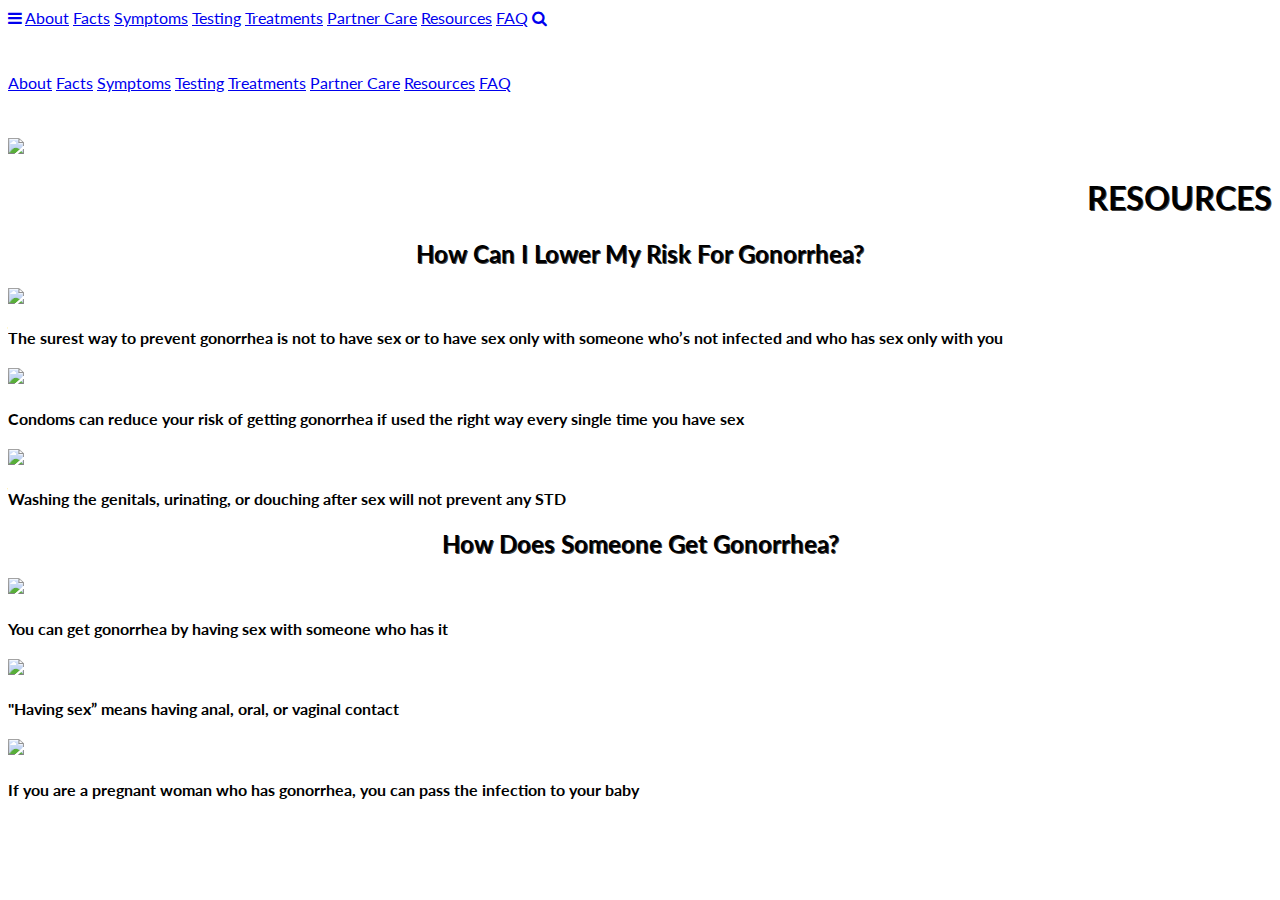
==== resources.html @ 5b26f83a "FInal commit." ====
<!DOCTYPE html>
<html lang="en">
<title>STD Portal</title>
<meta charset="UTF-8">
<meta name="viewport" content="width=device-width, initial-scale=1">
<link rel="stylesheet" href="w3.css">
<link rel="stylesheet" href="https://fonts.googleapis.com/css?family=Lato">
<link rel="stylesheet" href="https://cdnjs.cloudflare.com/ajax/libs/font-awesome/4.7.0/css/font-awesome.min.css">
<style>
body {font-family: "Lato", sans-serif}
.mySlides {display: none}
</style>
<body class="w3-light-grey">

<!-- Navbar -->
<div class="w3-top">
  <div class="w3-bar w3-black w3-card">
    <a class="w3-bar-item w3-button w3-padding-large  w3-hide-large w3-right" href="javascript:void(0)" onclick="myFunction()" title="Toggle Navigation Menu"><i class="fa fa-bars"></i></a>
    <a href="index.html" class="w3-bar-item w3-button w3-padding-large w3-hide-medium w3-hide-small">About</a>
	<a href="facts.html" class="w3-bar-item w3-button w3-padding-large w3-hide-medium w3-hide-small">Facts</a>
    <a href="symptoms.html" class="w3-bar-item w3-button w3-padding-large w3-hide-medium w3-hide-small">Symptoms</a>
    <a href="testing.html" class="w3-bar-item w3-button w3-padding-large w3-hide-medium w3-hide-small">Testing</a>
    <a href="treatment.html" class="w3-bar-item w3-button w3-padding-large w3-hide-medium w3-hide-small">Treatments</a>
    <a href="partner.html" class="w3-bar-item w3-button w3-padding-large w3-hide-medium w3-hide-small">Partner Care</a>
    <a href="resources.html" class="w3-bar-item w3-button w3-padding-large w3-hide-medium w3-hide-small">Resources</a>
    <a href="faq.html" class="w3-bar-item w3-button w3-padding-large w3-hide-medium w3-hide-small">FAQ</a>
    <a href="javascript:void(0)" class="w3-padding-large w3-hover-red w3-hide-medium w3-hide-small w3-right"><i class="fa fa-search"></i></a>
  </div>
</div>

<!-- Navbar on small screens (remove the onclick attribute if you want the navbar to always show on top of the content when clicking on the links) -->
<div id="navDemo" class="w3-bar-block w3-black w3-hide w3-hide-large w3-top" style="margin-top:46px">
 <a href="index.html" class="w3-bar-item w3-button w3-padding-large" onclick="myFunction()">About</a>
  <a href="facts.html" class="w3-bar-item w3-button w3-padding-large" onclick="myFunction()">Facts</a>
  <a href="symptoms.html" class="w3-bar-item w3-button w3-padding-large" onclick="myFunction()">Symptoms</a>
  <a href="testing.html" class="w3-bar-item w3-button w3-padding-large" onclick="myFunction()">Testing</a>
  <a href="treatment.html" class="w3-bar-item w3-button w3-padding-large" onclick="myFunction()">Treatments</a>
  <a href="partner.html" class="w3-bar-item w3-button w3-padding-large" onclick="myFunction()">Partner Care</a>
  <a href="resources.html" class="w3-bar-item w3-button w3-padding-large" onclick="myFunction()">Resources</a>
  <a href="faq.html" class="w3-bar-item w3-button w3-padding-large" onclick="myFunction()">FAQ</a>
</div>

<!-- Page content -->
<div class="w3-content" style="max-width:2000px;margin-top:46px">

  <!-- Automatic Slideshow Images -->
  <div class="mySlides w3-display-container w3-center">
    <img src="landing21.png"  style="width:100%">
    <div class="w3-display-right w3-container w3-text-white w3-padding-32">
     <b> <h1 class="w3-text-white" style="text-shadow:1px 1px 0 #444;text-align:right; font-color=#F5F5F5">RESOURCES</h1>  </b>
    </div>
  </div>


  <!-- The Band Section -->
<div class="w3-container">
     <b> <h2 class="w3-text-grey" style="text-shadow:1px 1px 0 #444;text-align:center; font-color=#F5F5F5">How Can I Lower My Risk For Gonorrhea?</h2>  </b>
</div>
  
<div class="w3-row-padding w3-margin-top">

<div class="w3-third">
<div class="w3-card">
<img src="c56.jpg" style="width:100%" id="resource-card-one-image-one">
<img src="c52.jpg" style="width:100%" id="resource-card-one-image-two">
<div class="w3-container">
<h4>The surest way to prevent gonorrhea is not to have sex or to have sex only with someone who’s not infected and who has sex only with you</h4>
</div>
</div>
</div>

<div class="w3-third">
<div class="w3-card">
<img src="c54.jpg" style="width:100%" id="resource-card-two-image-one">
<img src="c53.png" style="width:100%" id="resource-card-two-image-two">
<div class="w3-container">
<h4>Condoms can reduce your risk of getting gonorrhea if used the right way every single time you have sex</h4>
</div>
</div>
</div>

<div class="w3-third">
<div class="w3-card">
<img src="c55.jpg" style="width:100%" id="resource-card-three-image-one">
<img src="a28.jpg" style="width:100%" id="resource-card-three-image-two">
<div class="w3-container">
<h4>Washing the genitals, urinating, or douching after sex will not prevent any STD</h4>
</div>
</div>
</div>

</div>

<div class="w3-container">
     <b> <h2 class="w3-text-grey" style="text-shadow:1px 1px 0 #444;text-align:center; font-color=#F5F5F5">How Does Someone Get Gonorrhea?</h2>  </b>
</div>

<div class="w3-row-padding w3-margin-top">

<div class="w3-third">
<div class="w3-card">
<img src="c57.jpg" style="width:100%">
<div class="w3-container">
<h4>You can get gonorrhea by having sex with someone who has it</h4>
</div>
</div>
</div>

<div class="w3-third">
<div class="w3-card">
<img src="c58.png" style="width:100%">
<div class="w3-container">
<h4>"Having sex” means having anal, oral, or vaginal contact</h4>
</div>
</div>
</div>

<div class="w3-third">
<div class="w3-card">
<img src="c59.jpg" style="width:100%">
<div class="w3-container">
<h4>If you are a pregnant woman who has gonorrhea, you can pass the infection to your baby</h4>
</div>
</div>
</div>

</div>

 
  
<!-- End Page Content -->
</div>

<!-- Image of location/map -->


<!-- Footer -->
<footer class="w3-container w3-padding-16 w3-center w3-opacity w3-light-grey w3-xlarge">


</footer>

<script>
// Automatic Slideshow - change image every 4 seconds
var myIndex = 0;
carousel();

var selectedRace = sessionStorage.getItem("race");
if(selectedRace == 'Caucasian American')
{
 document.getElementById("resource-card-one-image-two").style.display = "none"; 
 document.getElementById("resource-card-two-image-two").style.display = "none"; 
 document.getElementById("resource-card-three-image-two").style.display = "none"; 
}
else{
  document.getElementById("resource-card-one-image-one").style.display = "none"; 
 document.getElementById("resource-card-two-image-one").style.display = "none"; 
 document.getElementById("resource-card-three-image-one").style.display = "none"; 
}

function carousel() {
  var i;
  var x = document.getElementsByClassName("mySlides");
  for (i = 0; i < x.length; i++) {
    x[i].style.display = "none";  
  }
  myIndex++;
  if (myIndex > x.length) {myIndex = 1}    
  x[myIndex-1].style.display = "block";  
  setTimeout(carousel, 4000);    
}

// Used to toggle the menu on small screens when clicking on the menu button
function myFunction() {
  var x = document.getElementById("navDemo");
  if (x.className.indexOf("w3-show") == -1) {
    x.className += " w3-show";
  } else { 
    x.className = x.className.replace(" w3-show", "");
  }
}

// When the user clicks anywhere outside of the modal, close it
var modal = document.getElementById('ticketModal');
window.onclick = function(event) {
  if (event.target == modal) {
    modal.style.display = "none";
  }
}
</script>

</body>
</html>
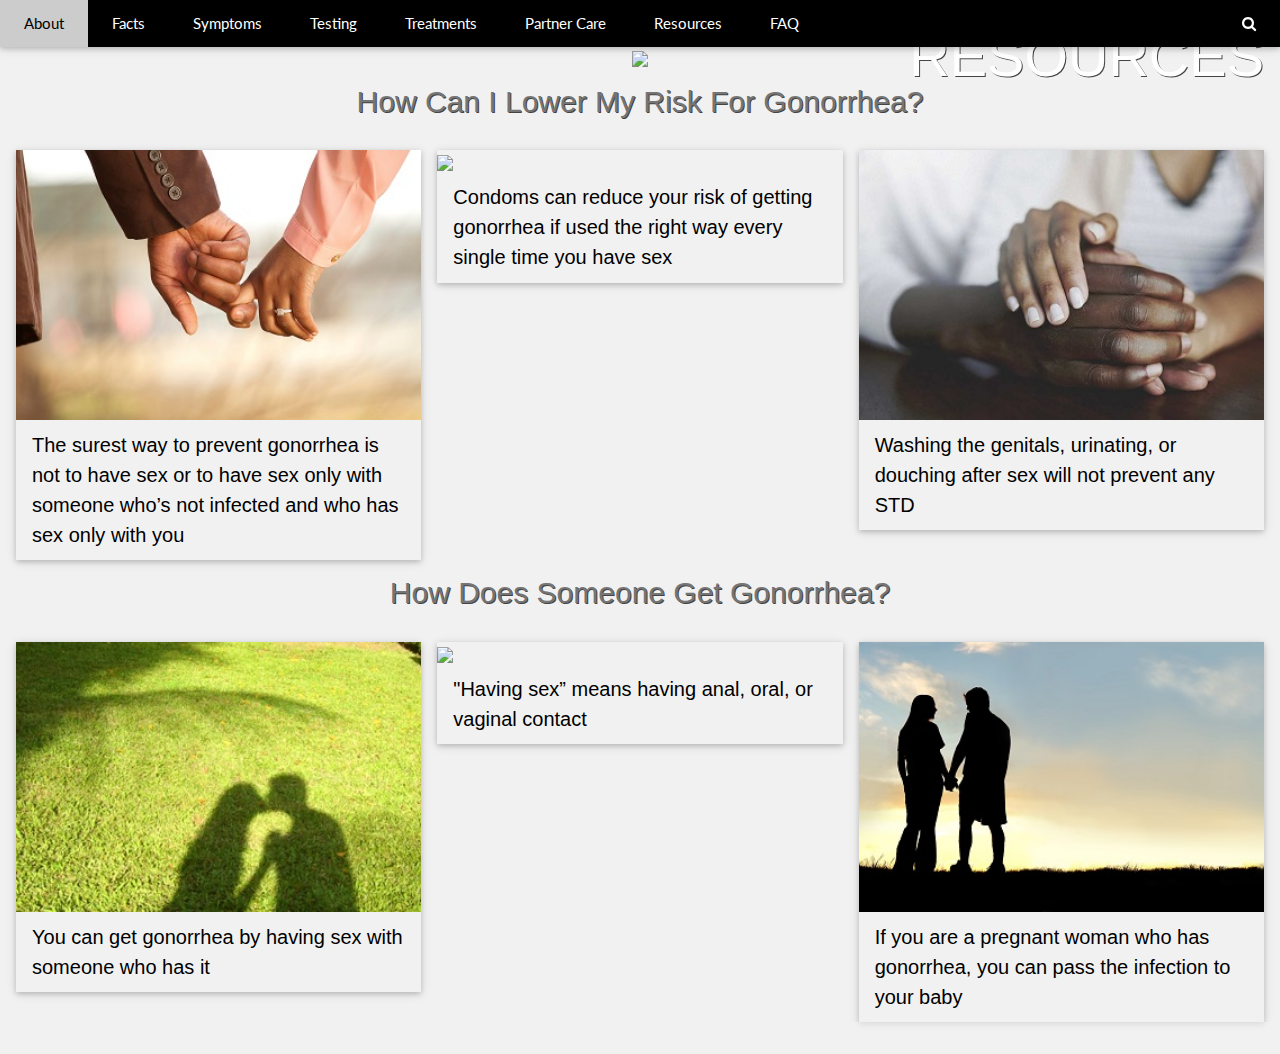
==== commit 90f90380: "Checking Jenkins again" ====
--- a/resources.html
+++ b/resources.html
@@ -3,7 +3,7 @@
 <title>STD Portal</title>
 <meta charset="UTF-8">
 <meta name="viewport" content="width=device-width, initial-scale=1">
-<link rel="stylesheet" href="w3.css">
+<link rel="stylesheet" href="css/w3.css">
 <link rel="stylesheet" href="https://fonts.googleapis.com/css?family=Lato">
 <link rel="stylesheet" href="https://cdnjs.cloudflare.com/ajax/libs/font-awesome/4.7.0/css/font-awesome.min.css">
 <style>
@@ -45,7 +45,7 @@
 
   <!-- Automatic Slideshow Images -->
   <div class="mySlides w3-display-container w3-center">
-    <img src="landing21.png"  style="width:100%">
+    <img src="img/landing21.png"  style="width:100%">
     <div class="w3-display-right w3-container w3-text-white w3-padding-32">
      <b> <h1 class="w3-text-white" style="text-shadow:1px 1px 0 #444;text-align:right; font-color=#F5F5F5">RESOURCES</h1>  </b>
     </div>
@@ -61,8 +61,8 @@
 
 <div class="w3-third">
 <div class="w3-card">
-<img src="c56.jpg" style="width:100%" id="resource-card-one-image-one">
-<img src="c52.jpg" style="width:100%" id="resource-card-one-image-two">
+<img src="img/c56.jpg" style="width:100%" id="resource-card-one-image-one">
+<img src="img/c52.jpg" style="width:100%" id="resource-card-one-image-two">
 <div class="w3-container">
 <h4>The surest way to prevent gonorrhea is not to have sex or to have sex only with someone who’s not infected and who has sex only with you</h4>
 </div>
@@ -71,8 +71,8 @@
 
 <div class="w3-third">
 <div class="w3-card">
-<img src="c54.jpg" style="width:100%" id="resource-card-two-image-one">
-<img src="c53.png" style="width:100%" id="resource-card-two-image-two">
+<img src="img/c54.jpg" style="width:100%" id="resource-card-two-image-one">
+<img src="img/c53.png" style="width:100%" id="resource-card-two-image-two">
 <div class="w3-container">
 <h4>Condoms can reduce your risk of getting gonorrhea if used the right way every single time you have sex</h4>
 </div>
@@ -81,8 +81,8 @@
 
 <div class="w3-third">
 <div class="w3-card">
-<img src="c55.jpg" style="width:100%" id="resource-card-three-image-one">
-<img src="a28.jpg" style="width:100%" id="resource-card-three-image-two">
+<img src="img/c55.jpg" style="width:100%" id="resource-card-three-image-one">
+<img src="img/a28.jpg" style="width:100%" id="resource-card-three-image-two">
 <div class="w3-container">
 <h4>Washing the genitals, urinating, or douching after sex will not prevent any STD</h4>
 </div>
@@ -99,7 +99,7 @@
 
 <div class="w3-third">
 <div class="w3-card">
-<img src="c57.jpg" style="width:100%">
+<img src="img/c57.jpg" style="width:100%">
 <div class="w3-container">
 <h4>You can get gonorrhea by having sex with someone who has it</h4>
 </div>
@@ -108,7 +108,7 @@
 
 <div class="w3-third">
 <div class="w3-card">
-<img src="c58.png" style="width:100%">
+<img src="img/c58.png" style="width:100%">
 <div class="w3-container">
 <h4>"Having sex” means having anal, oral, or vaginal contact</h4>
 </div>
@@ -117,7 +117,7 @@
 
 <div class="w3-third">
 <div class="w3-card">
-<img src="c59.jpg" style="width:100%">
+<img src="img/c59.jpg" style="width:100%">
 <div class="w3-container">
 <h4>If you are a pregnant woman who has gonorrhea, you can pass the infection to your baby</h4>
 </div>
